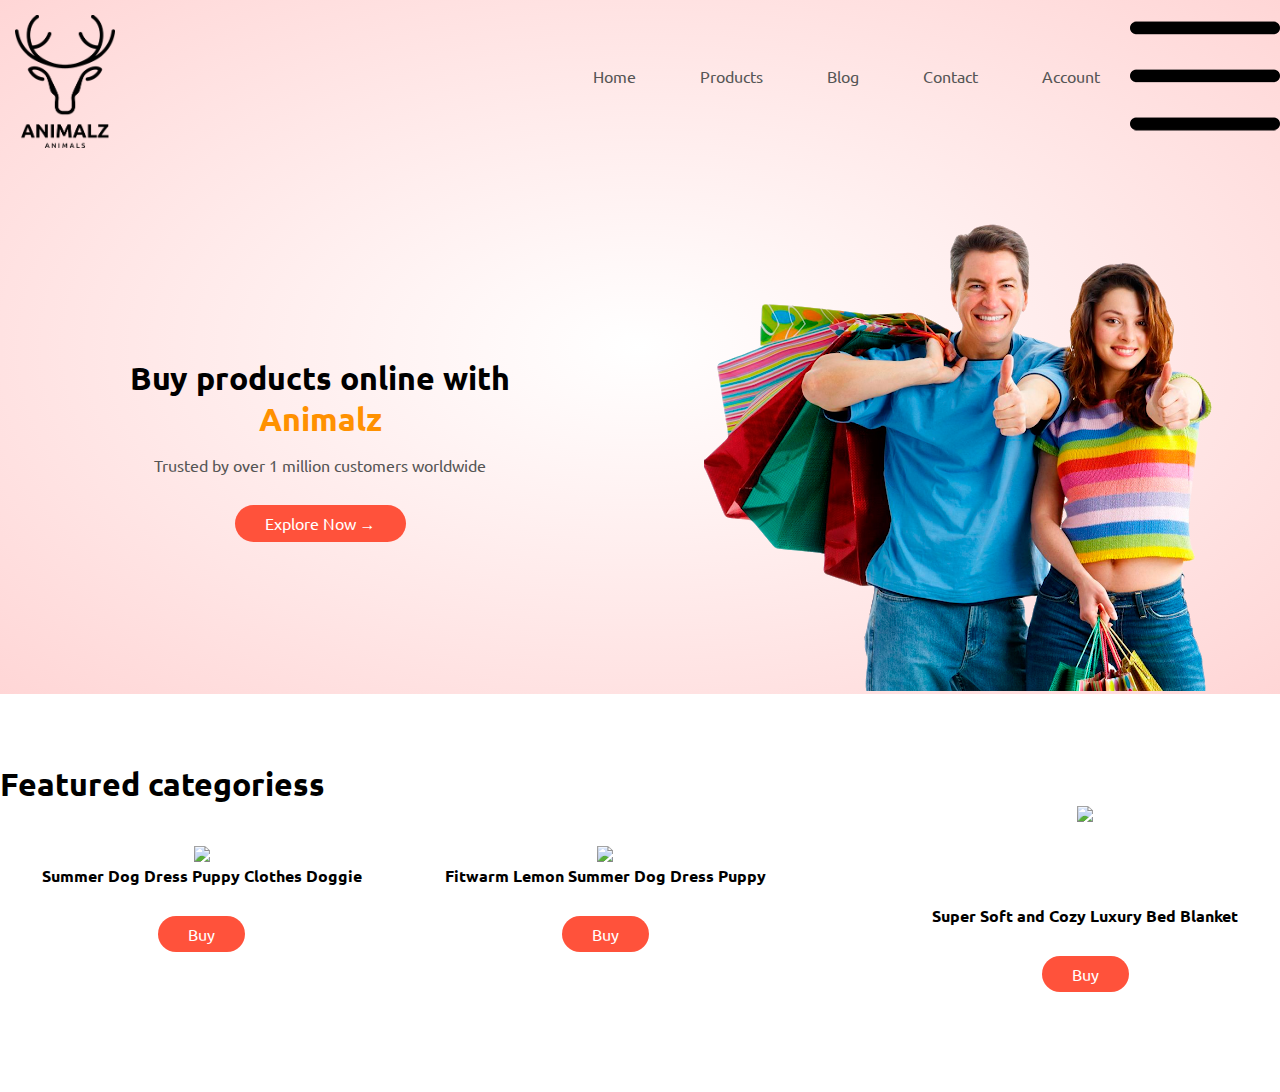
==== index.html @ d6947c5d "modified index.html" ====
<!DOCTYPE html>
<html lang="en">

<head>
  <meta charset="UTF-8">
  <meta http-equiv="X-UA-Compatible" content="IE=edge">
  <meta name="viewport" content="width=device-width, initial-scale=1.0">
  <title>Animalz</title>
  <link rel="stylesheet" href="style.css">
</head>

<body>
  <!-- Header Page -->
  <div class="header">
    <div class="container">
      <nav class="navbar">
        <div class="logo">
          <img src="./images/logo-1.png" width="100px" />
        </div>

        <ul id="navlist">
          <li><a href="">Home</a></li>
          <li><a href="">Products</a></li>
          <li><a href="">Blog</a></li>
          <li><a href="">Contact</a></li>
          <li><a href="">Account</a></li>
        </ul>

        <img src="./images/menu.png" class="menu-icon" onclick="menutoggle()" />

      </nav>

      <div class="row">
        <div class="col-2">
          <h1>
            Buy products online with <br />
            <span class="animalz"> Animalz</span>
          </h1>
          <p>Trusted by over 1 million customers worldwide</p>
          <a href="" class="btn">Explore Now &#x2192;</a>
        </div>
        <div class="col-2">
          <img src="./images/wallpaper1.png" />
        </div>

      </div>
    </div>
  </div>


  <!-- Featured categories -->

  <div class="categories">
    <h1 class="title">Featured categoriess</h1>

      <div class="row">
        <div class="col-3"><img src="https://images-na.ssl-images-amazon.com/images/I/81JzjlAAkUL._AC_SL1500_.jpg" />
          <h4>Summer Dog Dress Puppy Clothes Doggie </h4>
          <div class="rating">
            <i class="fa fa-star"></i>
            <i class="fa fa-star"></i>
            <i class="fa fa-star"></i>
            <i class="fa fa-star"></i>
            <i class="fa fa-star"></i>
          </div>
          <a class="btn" href="https://amzn.to/2RCM6J9">Buy</a>
        </div>
        <div class="col-3"><img src="https://m.media-amazon.com/images/I/71kTIMG6VeL._AC_SL1200_.jpg" />
          <h4>Fitwarm Lemon Summer Dog Dress Puppy</h4>
          <div class="rating">
            <i class="fa fa-star"></i>
            <i class="fa fa-star"></i>
            <i class="fa fa-star"></i>
            <i class="fa fa-star"></i>
            <i class="fa fa-star-o"></i>
          </div>

          <a class="btn" href="https://amzn.to/3x8huOJ">Buy</a>

        </div>
        <br>
        <br>
        <div class="col-3"><img src="https://images-na.ssl-images-amazon.com/images/I/81JaLTGyCTL._AC_SL1500_.jpg" />
          <br>
          <br>
          <br>
          <br>
          <br>
          <h4> Super Soft and Cozy Luxury Bed Blanket </h4>
          <div class="rating">
            <i class="fa fa-star"></i>
            <i class="fa fa-star"></i>
            <i class="fa fa-star"></i>
            <i class="fa fa-star"></i>
            <i class="fa fa-star-o"></i>
          </div>
          <a class="btn" href="https://amzn.to/351fBHx">Buy</a>

        </div>
      </div>
    </div>
  </div>
</body>

</html>
---- style.css ----
@import url("https://fonts.googleapis.com/css2?family=Ubuntu:wght@300&display=swap");

@import url("https://cdn.jsdelivr.net/npm/@fortawesome/fontawesome-free@5.15.3/css/fontawesome.min.css");
* {
  margin: 0;
  padding: 0;
  box-sizing: border-box;
  font-family: "Ubuntu", sans-serif;
}

.container {
  max-width: 1300px;
  margin: auto;
}
.navbar {
  display: flex;
  align-items: center;
}

.animalz {
  color: rgb(255, 145, 0);
}

.logo {
  margin-top: 15px;
  margin-left: 15px;
}

/* .logo { 
  margin-top: 15px;
  margin-left: 15px;
}*/
.navbar ul {
  flex: 1;
  text-align: right;
}

.navbar ul li {
  margin: 0px 30px;
  list-style: none; /* to remove bullets */
  display: inline-block;
}

.navbar ul li a {
  text-decoration: none;
  color: #555;
}

p {
  color: #555;
}

.row {
  display: flex;
  align-items: center;
  flex-wrap: wrap;
  justify-content: space-around;
  text-align: center;
}

.col-2 {
  flex-basis: 50%;
  min-width: 300px;
}

/* .col-2 img { 
  max-width: 100%;
  padding: 50px 0px;
}*/

.col-2 h1 {
  padding: 15px 0px;
}

.btn {
  display: inline-block;
  background-color: #ff523b;
  padding: 8px 30px;
  margin: 30px 0px;
  border-radius: 25px;
  color: white;
  text-decoration: none;
  transition: background 0.5s;
}

.btn:hover {
  background: #563434;
}

.header {
  background: radial-gradient(#fff, #ffd6d6);
}

.header .row {
  margin-top: 70px;
}

.categories {
  margin: 70px 0;
}
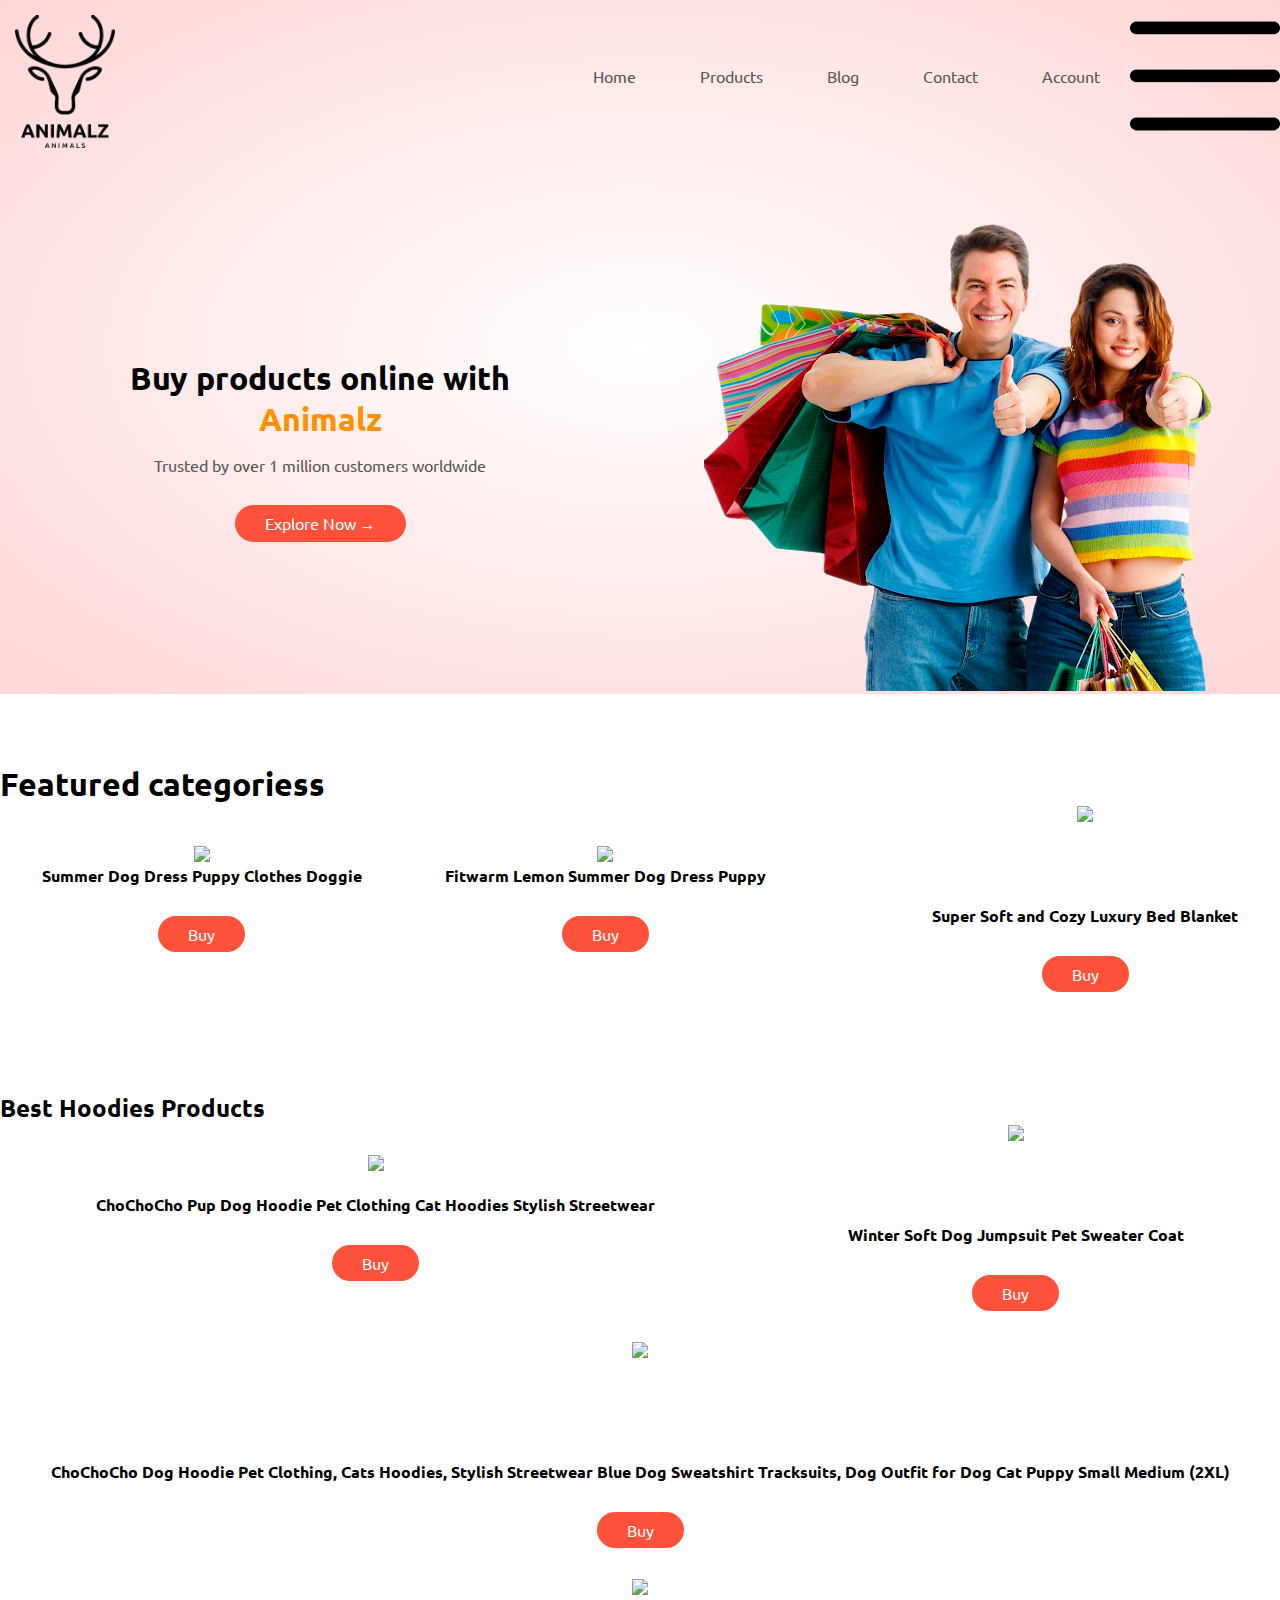
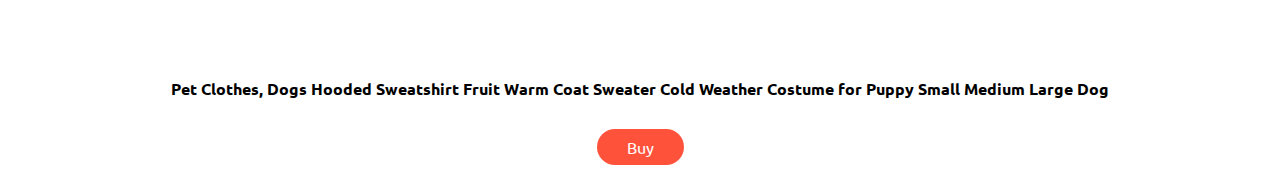
==== commit e30cc106: "after cherry picking and adding code" ====
--- a/index.html
+++ b/index.html
@@ -100,6 +100,87 @@
       </div>
     </div>
   </div>
+
+
+
+   <!-- Featured products -->
+  
+   <div class="small-container">
+    <h2 class="title">Best Hoodies Products</h2>
+    <div class="row">
+      <div class="col-4">
+        <img src="https://images-na.ssl-images-amazon.com/images/I/91FzcWAIRWL._AC_SL1500_.jpg" />
+        <br>
+        <br>
+        <h4>
+          ChoChoCho Pup Dog Hoodie Pet Clothing Cat Hoodies Stylish Streetwear </h4>
+          <div class="rating">
+            <i class="fa fa-star"></i>
+            <i class="fa fa-star"></i>
+            <i class="fa fa-star"></i>
+            <i class="fa fa-star"></i>
+            <i class="fa fa-star-o"></i>
+          </div>
+          <div  class="btn"> <a href="https://amzn.to/3ixhV0T" style="color: white; text-decoration: none;">Buy</a> </div>
+        </div>
+        <div class="col-4">
+          <img src="https://images-na.ssl-images-amazon.com/images/I/71QOVXZeRxL._AC_SL1500_.jpg" />
+          <br>
+          <br>
+          <br>
+          <br>
+          <br>
+          <h4> Winter Soft Dog Jumpsuit Pet Sweater Coat</h4>
+          <div class="rating">
+            <i class="fa fa-star"></i>
+            <i class="fa fa-star"></i>
+            <i class="fa fa-star"></i>
+            <i class="fa fa-star-half-o"></i>
+            <i class="fa fa-star-o"></i>
+          </div>
+          <a  class="btn" href="https://amzn.to/3zbltMj">Buy</a>
+          
+        </div>
+        <div class="col-4">
+          <img src="https://images-na.ssl-images-amazon.com/images/I/61MjjzmwO5L._AC_SL1436_.jpg" />
+          <br>
+          <br>
+          <br>
+          <br>
+          <br>
+          
+          <br>
+          <h4>ChoChoCho Dog Hoodie Pet Clothing, Cats Hoodies, Stylish Streetwear Blue Dog Sweatshirt Tracksuits, Dog Outfit for Dog Cat Puppy Small Medium (2XL) </h4>
+            <div class="rating">
+              <i class="fa fa-star"></i>
+              <i class="fa fa-star"></i>
+              <i class="fa fa-star"></i>
+              <i class="fa fa-star"></i>
+              <i class="fa fa-star"></i>
+            </div>
+            <a  class="btn" href="https://amzn.to/2Sny3rd">Buy</a>
+          </div>
+          <div class="col-4">
+            <img src="https://images-na.ssl-images-amazon.com/images/I/717EAOIFOqL._AC_SL1500_.jpg" />
+            <br>
+            <br>
+            <br>
+            <br>
+            <br>
+            <h4>
+              Pet Clothes, Dogs Hooded Sweatshirt Fruit Warm Coat Sweater Cold Weather Costume for Puppy Small Medium Large Dog</h4>
+              <div class="rating">
+                <i class="fa fa-star"></i>
+                <i class="fa fa-star"></i>
+                <i class="fa fa-star"></i>
+                <i class="fa fa-star"></i>
+                <i class="fa fa-star-o"></i>
+              </div>
+              <a  class="btn" href="https://amzn.to/3v5DvMA">Buy</a>
+            </div>
+          </div>
+
+          
 </body>
 
 </html>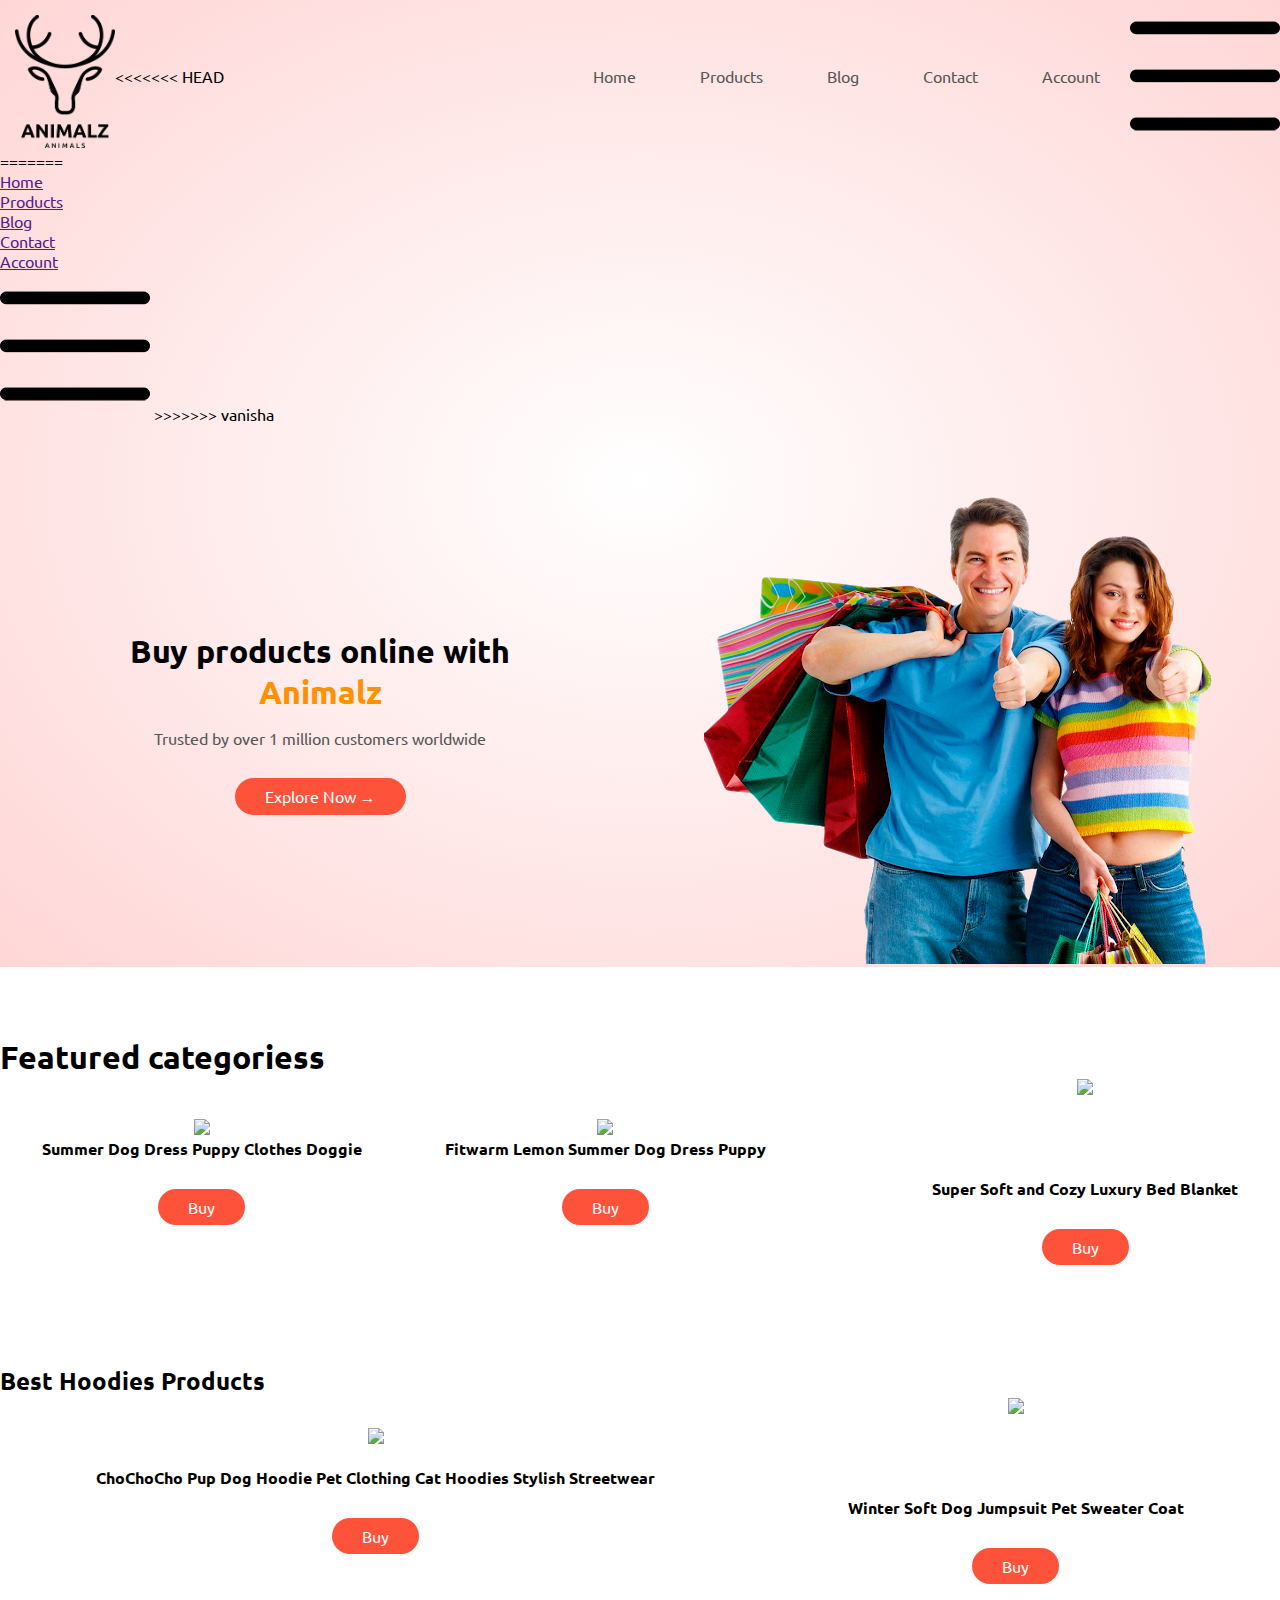
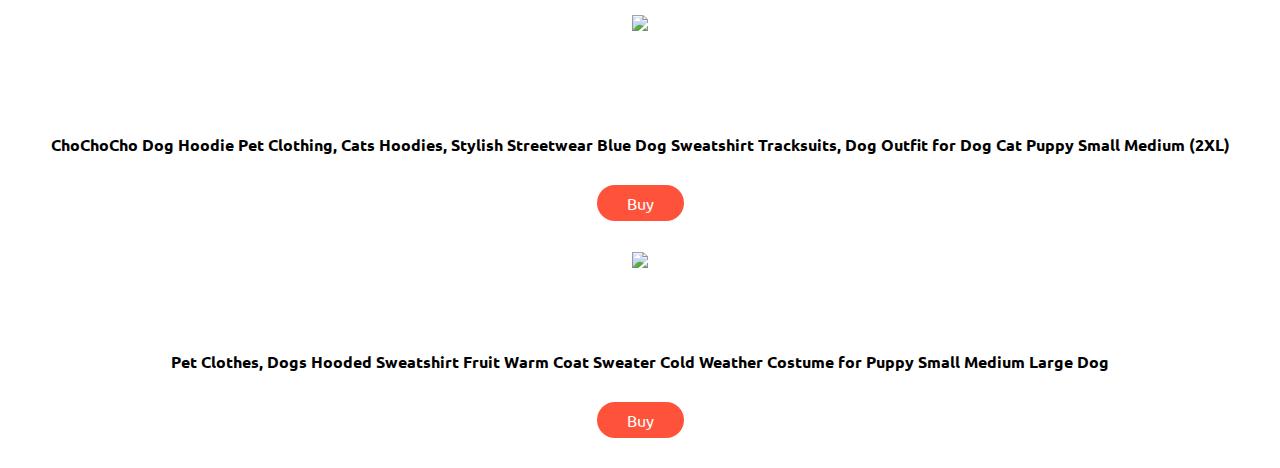
==== commit 861b9fe3: "index.html commiting" ====
--- a/index.html
+++ b/index.html
@@ -17,6 +17,7 @@
         <div class="logo">
           <img src="./images/logo-1.png" width="100px" />
         </div>
+<<<<<<< HEAD
 
         <ul id="navlist">
           <li><a href="">Home</a></li>
@@ -30,6 +31,21 @@
 
       </nav>
 
+=======
+
+        <ul id="navlist">
+          <li><a href="">Home</a></li>
+          <li><a href="">Products</a></li>
+          <li><a href="">Blog</a></li>
+          <li><a href="">Contact</a></li>
+          <li><a href="">Account</a></li>
+        </ul>
+
+        <img src="./images/menu.png" class="menu-icon" onclick="menutoggle()" />
+
+      </nav>
+
+>>>>>>> vanisha
       <div class="row">
         <div class="col-2">
           <h1>
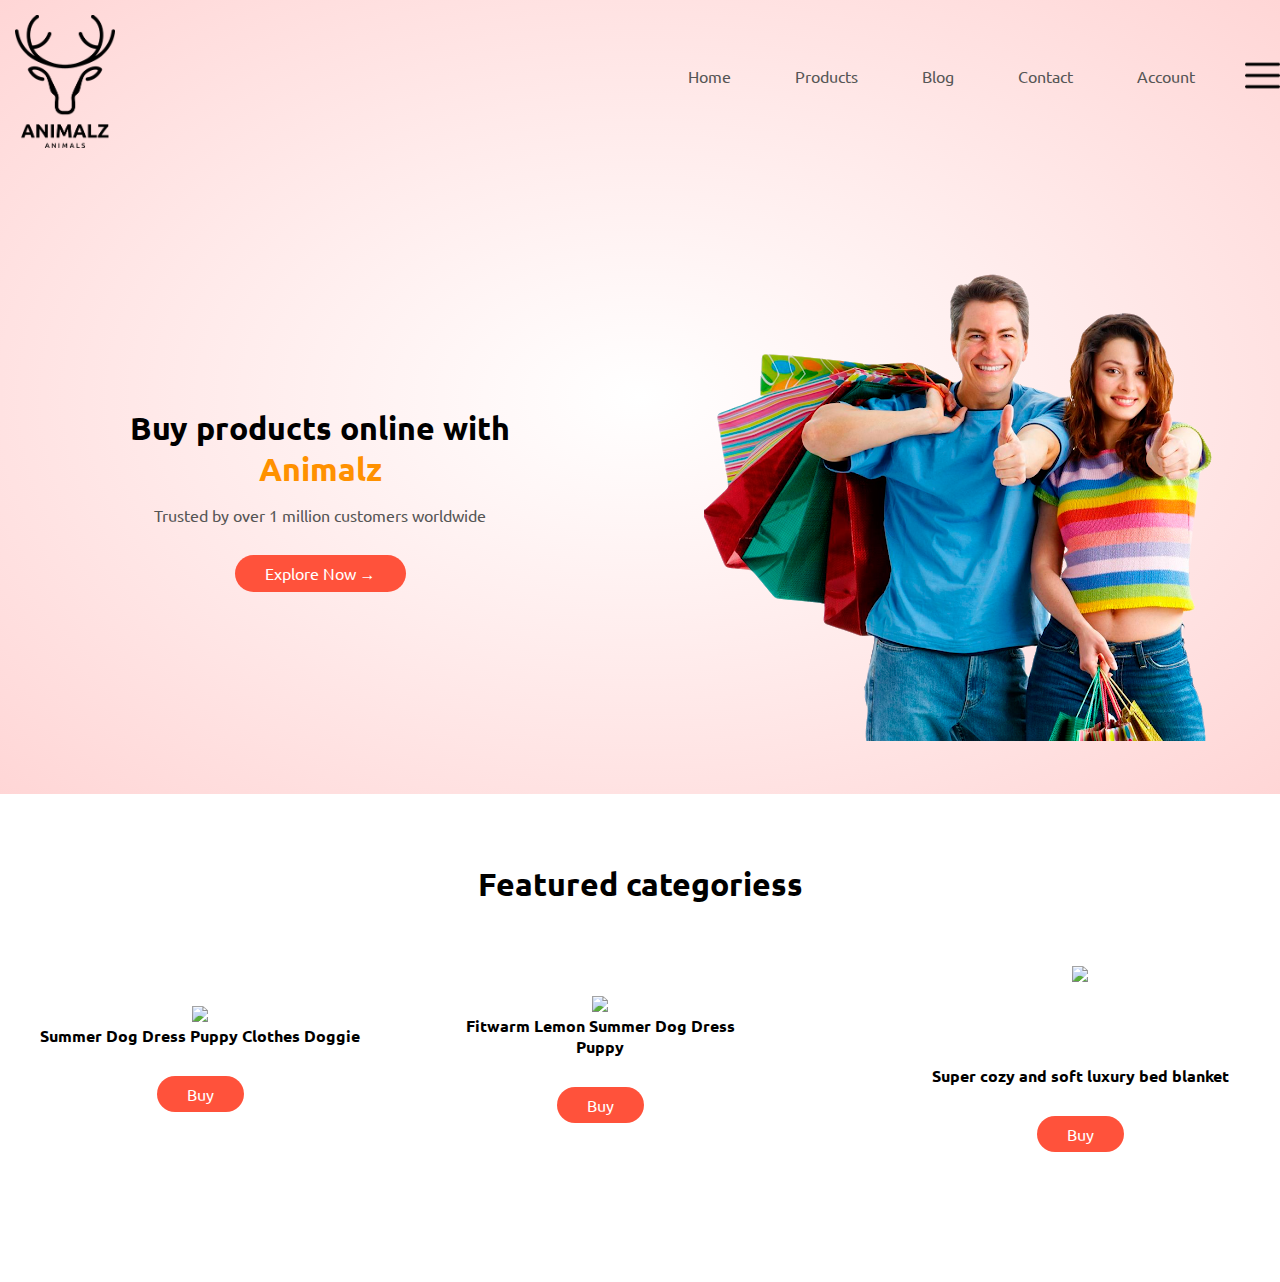
==== commit 7f687c98: "redirected product page" ====
--- a/index.html
+++ b/index.html
@@ -17,35 +17,19 @@
         <div class="logo">
           <img src="./images/logo-1.png" width="100px" />
         </div>
-<<<<<<< HEAD
 
         <ul id="navlist">
-          <li><a href="">Home</a></li>
-          <li><a href="">Products</a></li>
+          <li><a href="./index.html">Home</a></li>
+          <li><a href="./product.html">Products</a></li>
           <li><a href="">Blog</a></li>
           <li><a href="">Contact</a></li>
-          <li><a href="">Account</a></li>
+          <li><a href="./account.html">Account</a></li>
         </ul>
 
         <img src="./images/menu.png" class="menu-icon" onclick="menutoggle()" />
 
       </nav>
 
-=======
-
-        <ul id="navlist">
-          <li><a href="">Home</a></li>
-          <li><a href="">Products</a></li>
-          <li><a href="">Blog</a></li>
-          <li><a href="">Contact</a></li>
-          <li><a href="">Account</a></li>
-        </ul>
-
-        <img src="./images/menu.png" class="menu-icon" onclick="menutoggle()" />
-
-      </nav>
-
->>>>>>> vanisha
       <div class="row">
         <div class="col-2">
           <h1>
@@ -102,7 +86,7 @@
           <br>
           <br>
           <br>
-          <h4> Super Soft and Cozy Luxury Bed Blanket </h4>
+          <h4> Super cozy and soft luxury bed blanket </h4>
           <div class="rating">
             <i class="fa fa-star"></i>
             <i class="fa fa-star"></i>
@@ -116,87 +100,6 @@
       </div>
     </div>
   </div>
-
-
-
-   <!-- Featured products -->
-  
-   <div class="small-container">
-    <h2 class="title">Best Hoodies Products</h2>
-    <div class="row">
-      <div class="col-4">
-        <img src="https://images-na.ssl-images-amazon.com/images/I/91FzcWAIRWL._AC_SL1500_.jpg" />
-        <br>
-        <br>
-        <h4>
-          ChoChoCho Pup Dog Hoodie Pet Clothing Cat Hoodies Stylish Streetwear </h4>
-          <div class="rating">
-            <i class="fa fa-star"></i>
-            <i class="fa fa-star"></i>
-            <i class="fa fa-star"></i>
-            <i class="fa fa-star"></i>
-            <i class="fa fa-star-o"></i>
-          </div>
-          <div  class="btn"> <a href="https://amzn.to/3ixhV0T" style="color: white; text-decoration: none;">Buy</a> </div>
-        </div>
-        <div class="col-4">
-          <img src="https://images-na.ssl-images-amazon.com/images/I/71QOVXZeRxL._AC_SL1500_.jpg" />
-          <br>
-          <br>
-          <br>
-          <br>
-          <br>
-          <h4> Winter Soft Dog Jumpsuit Pet Sweater Coat</h4>
-          <div class="rating">
-            <i class="fa fa-star"></i>
-            <i class="fa fa-star"></i>
-            <i class="fa fa-star"></i>
-            <i class="fa fa-star-half-o"></i>
-            <i class="fa fa-star-o"></i>
-          </div>
-          <a  class="btn" href="https://amzn.to/3zbltMj">Buy</a>
-          
-        </div>
-        <div class="col-4">
-          <img src="https://images-na.ssl-images-amazon.com/images/I/61MjjzmwO5L._AC_SL1436_.jpg" />
-          <br>
-          <br>
-          <br>
-          <br>
-          <br>
-          
-          <br>
-          <h4>ChoChoCho Dog Hoodie Pet Clothing, Cats Hoodies, Stylish Streetwear Blue Dog Sweatshirt Tracksuits, Dog Outfit for Dog Cat Puppy Small Medium (2XL) </h4>
-            <div class="rating">
-              <i class="fa fa-star"></i>
-              <i class="fa fa-star"></i>
-              <i class="fa fa-star"></i>
-              <i class="fa fa-star"></i>
-              <i class="fa fa-star"></i>
-            </div>
-            <a  class="btn" href="https://amzn.to/2Sny3rd">Buy</a>
-          </div>
-          <div class="col-4">
-            <img src="https://images-na.ssl-images-amazon.com/images/I/717EAOIFOqL._AC_SL1500_.jpg" />
-            <br>
-            <br>
-            <br>
-            <br>
-            <br>
-            <h4>
-              Pet Clothes, Dogs Hooded Sweatshirt Fruit Warm Coat Sweater Cold Weather Costume for Puppy Small Medium Large Dog</h4>
-              <div class="rating">
-                <i class="fa fa-star"></i>
-                <i class="fa fa-star"></i>
-                <i class="fa fa-star"></i>
-                <i class="fa fa-star"></i>
-                <i class="fa fa-star-o"></i>
-              </div>
-              <a  class="btn" href="https://amzn.to/3v5DvMA">Buy</a>
-            </div>
-          </div>
-
-          
 </body>
 
 </html>--- a/style.css
+++ b/style.css
@@ -26,10 +26,7 @@
   margin-left: 15px;
 }
 
-/* .logo { 
-  margin-top: 15px;
-  margin-left: 15px;
-}*/
+
 .navbar ul {
   flex: 1;
   text-align: right;
@@ -63,10 +60,10 @@
   min-width: 300px;
 }
 
-/* .col-2 img { 
+.col-2 img { 
   max-width: 100%;
   padding: 50px 0px;
-}*/
+}
 
 .col-2 h1 {
   padding: 15px 0px;
@@ -95,6 +92,59 @@
   margin-top: 70px;
 }
 
+.menu-icon { 
+  width: 35px;
+  margin-left: 20px;
+  display: flex;
+} 
+
 .categories {
   margin: 70px 0;
+}
+
+.col-3 {
+  flex-basis: 25%;
+  min-width: 250px;
+  margin-bottom: 30px;
+}
+
+.col-3 img {
+  width: 100%;
+}
+
+.small-container {
+  max-width: 1080px;
+  margin: auto;
+  padding: 0px 25px;
+}
+
+.title {
+  text-align: center;
+  margin: 60px 0px;
+}
+
+.rating .fa {
+  color: #ff523b;
+}
+
+.col-4 {
+  flex-basis: 25%;
+  padding: 50px;
+  min-width: 200px;
+  margin-bottom: 50px;
+  transition: transform 0.5s;
+}
+
+.col-4:hover {
+  transform: translateY(-10px);
+  cursor: pointer;
+}
+
+.col-4 img {
+  width: 100%;
+}
+
+.small-container h2 {
+  text-align: center;
+  margin: 60px 0px;
 }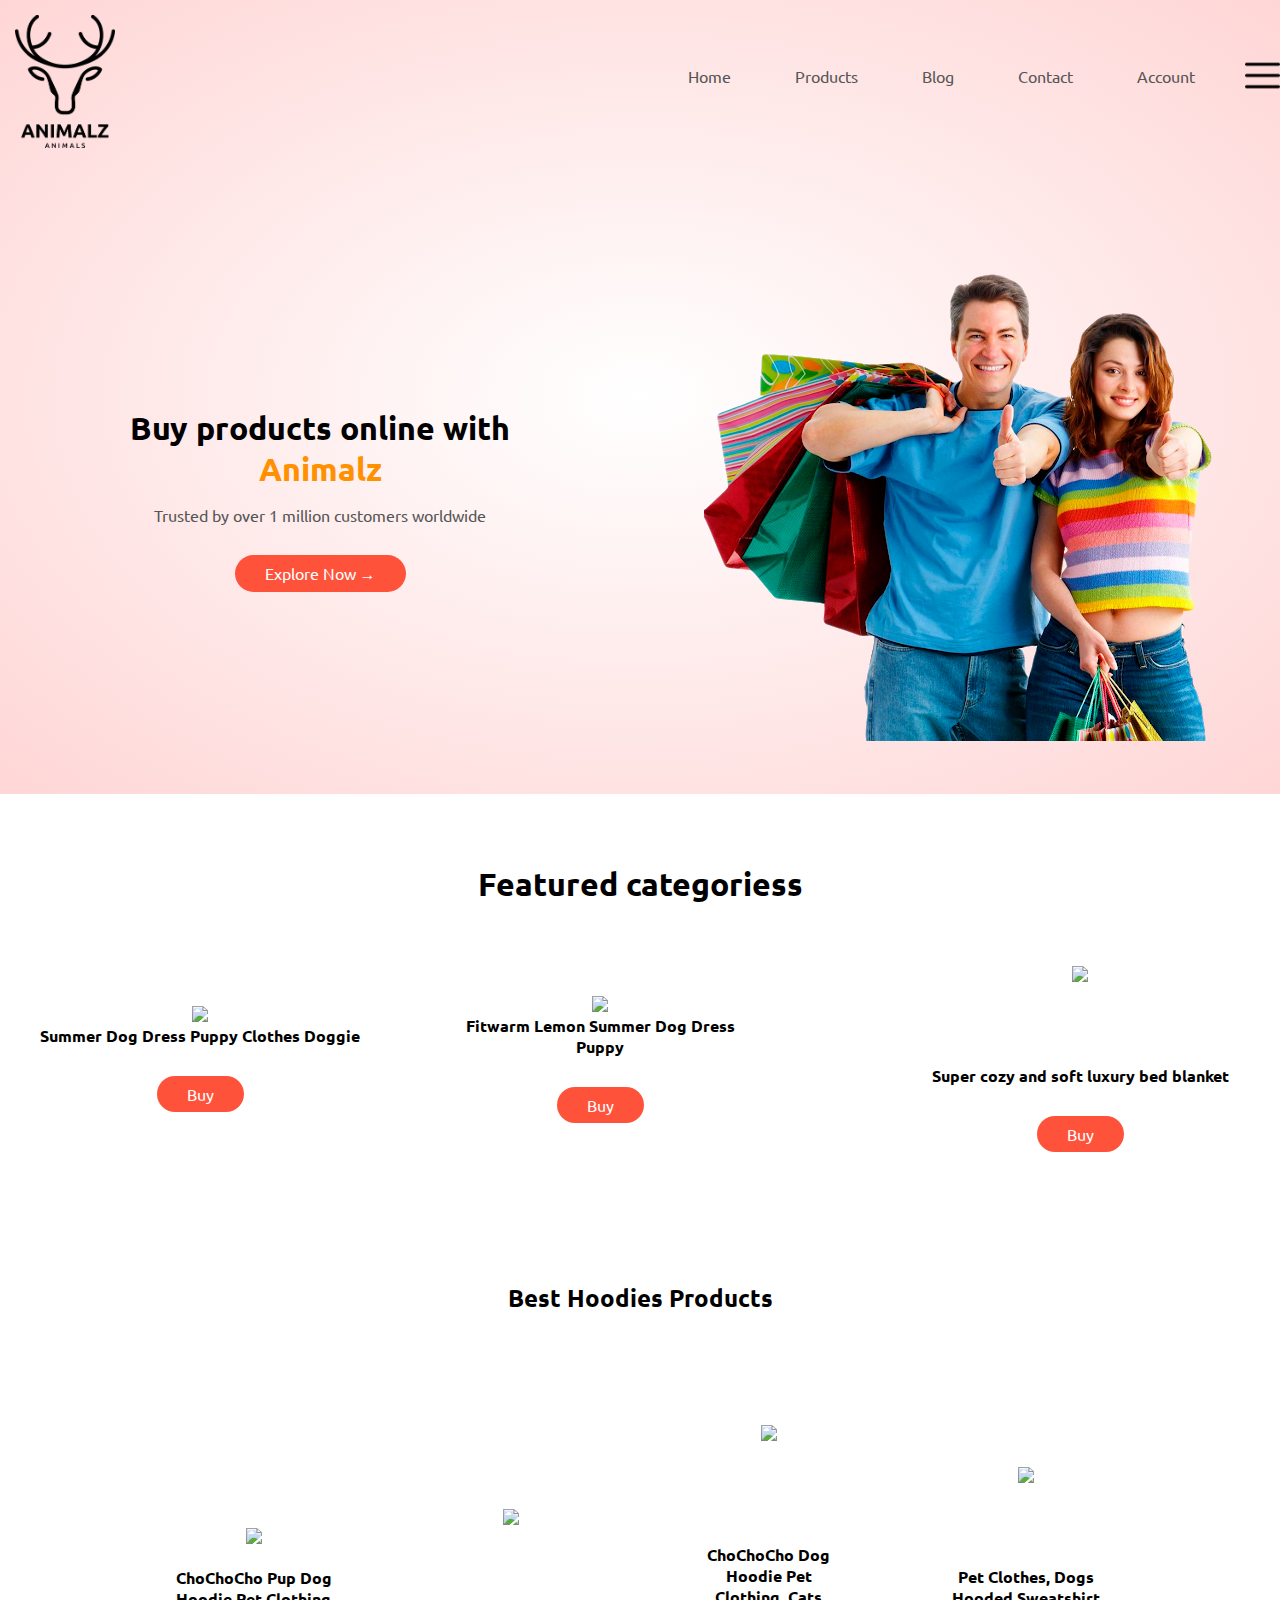
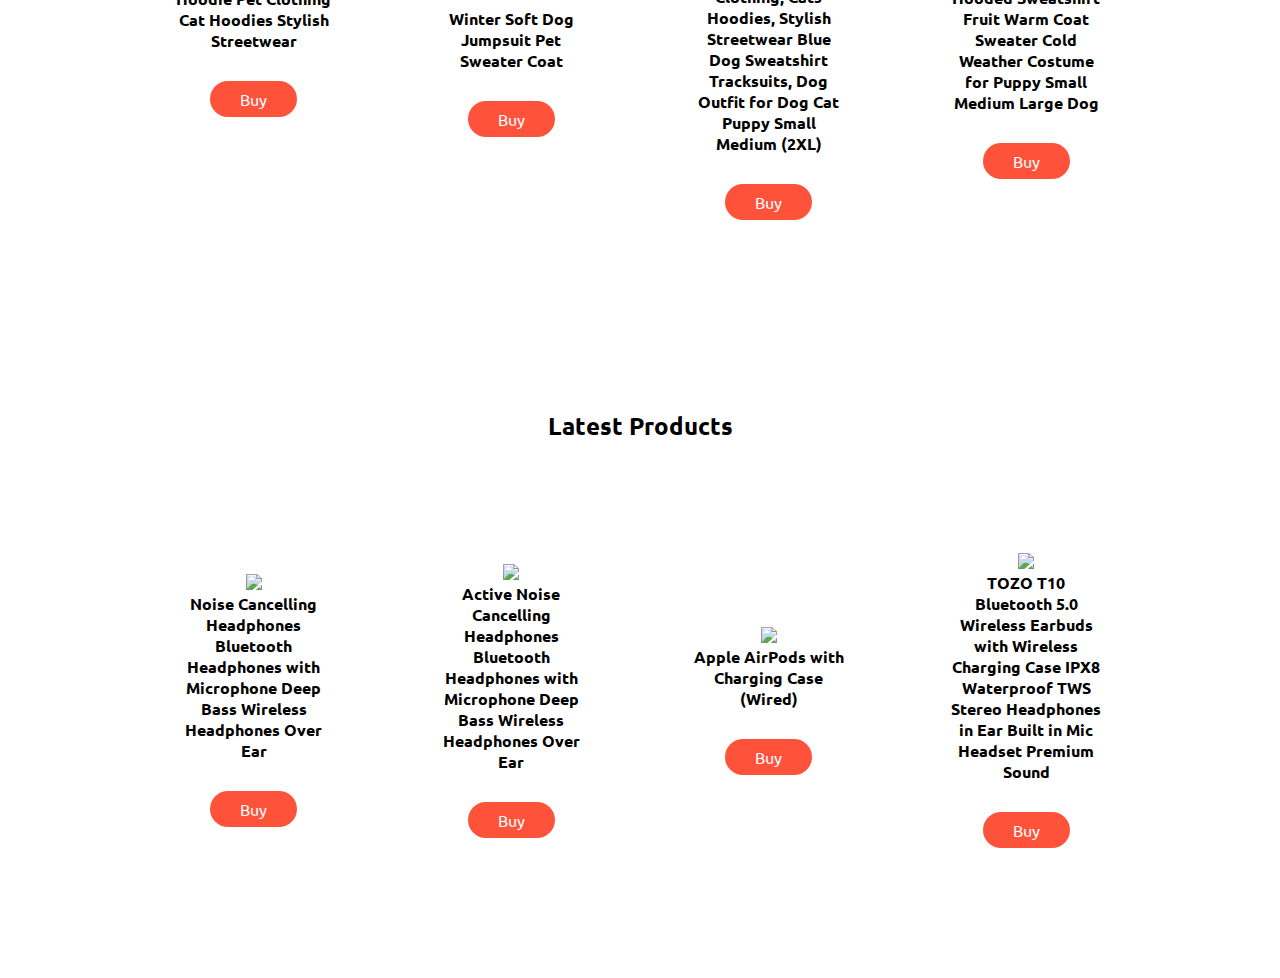
==== commit 91a61bbd: "latest products added" ====
--- a/index.html
+++ b/index.html
@@ -53,53 +53,198 @@
   <div class="categories">
     <h1 class="title">Featured categoriess</h1>
 
-      <div class="row">
-        <div class="col-3"><img src="https://images-na.ssl-images-amazon.com/images/I/81JzjlAAkUL._AC_SL1500_.jpg" />
-          <h4>Summer Dog Dress Puppy Clothes Doggie </h4>
-          <div class="rating">
-            <i class="fa fa-star"></i>
-            <i class="fa fa-star"></i>
-            <i class="fa fa-star"></i>
-            <i class="fa fa-star"></i>
-            <i class="fa fa-star"></i>
-          </div>
-          <a class="btn" href="https://amzn.to/2RCM6J9">Buy</a>
-        </div>
-        <div class="col-3"><img src="https://m.media-amazon.com/images/I/71kTIMG6VeL._AC_SL1200_.jpg" />
-          <h4>Fitwarm Lemon Summer Dog Dress Puppy</h4>
-          <div class="rating">
-            <i class="fa fa-star"></i>
-            <i class="fa fa-star"></i>
-            <i class="fa fa-star"></i>
-            <i class="fa fa-star"></i>
-            <i class="fa fa-star-o"></i>
-          </div>
-
-          <a class="btn" href="https://amzn.to/3x8huOJ">Buy</a>
-
-        </div>
-        <br>
-        <br>
-        <div class="col-3"><img src="https://images-na.ssl-images-amazon.com/images/I/81JaLTGyCTL._AC_SL1500_.jpg" />
-          <br>
-          <br>
-          <br>
-          <br>
-          <br>
-          <h4> Super cozy and soft luxury bed blanket </h4>
-          <div class="rating">
-            <i class="fa fa-star"></i>
-            <i class="fa fa-star"></i>
-            <i class="fa fa-star"></i>
-            <i class="fa fa-star"></i>
-            <i class="fa fa-star-o"></i>
-          </div>
-          <a class="btn" href="https://amzn.to/351fBHx">Buy</a>
-
-        </div>
+    <div class="row">
+      <div class="col-3"><img src="https://images-na.ssl-images-amazon.com/images/I/81JzjlAAkUL._AC_SL1500_.jpg" />
+        <h4>Summer Dog Dress Puppy Clothes Doggie </h4>
+        <div class="rating">
+          <i class="fa fa-star"></i>
+          <i class="fa fa-star"></i>
+          <i class="fa fa-star"></i>
+          <i class="fa fa-star"></i>
+          <i class="fa fa-star"></i>
+        </div>
+        <a class="btn" href="https://amzn.to/2RCM6J9">Buy</a>
+      </div>
+      <div class="col-3"><img src="https://m.media-amazon.com/images/I/71kTIMG6VeL._AC_SL1200_.jpg" />
+        <h4>Fitwarm Lemon Summer Dog Dress Puppy</h4>
+        <div class="rating">
+          <i class="fa fa-star"></i>
+          <i class="fa fa-star"></i>
+          <i class="fa fa-star"></i>
+          <i class="fa fa-star"></i>
+          <i class="fa fa-star-o"></i>
+        </div>
+
+        <a class="btn" href="https://amzn.to/3x8huOJ">Buy</a>
+
+      </div>
+      <br>
+      <br>
+      <div class="col-3"><img src="https://images-na.ssl-images-amazon.com/images/I/81JaLTGyCTL._AC_SL1500_.jpg" />
+        <br>
+        <br>
+        <br>
+        <br>
+        <br>
+        <h4> Super cozy and soft luxury bed blanket </h4>
+        <div class="rating">
+          <i class="fa fa-star"></i>
+          <i class="fa fa-star"></i>
+          <i class="fa fa-star"></i>
+          <i class="fa fa-star"></i>
+          <i class="fa fa-star-o"></i>
+        </div>
+        <a class="btn" href="https://amzn.to/351fBHx">Buy</a>
+
       </div>
     </div>
   </div>
+  </div>
+
+
+
+  <!-- Featured products -->
+
+  <div class="small-container">
+    <h2 class="title">Best Hoodies Products</h2>
+    <div class="row">
+      <div class="col-4">
+        <img src="https://images-na.ssl-images-amazon.com/images/I/91FzcWAIRWL._AC_SL1500_.jpg" />
+        <br>
+        <br>
+        <h4>
+          ChoChoCho Pup Dog Hoodie Pet Clothing Cat Hoodies Stylish Streetwear </h4>
+        <div class="rating">
+          <i class="fa fa-star"></i>
+          <i class="fa fa-star"></i>
+          <i class="fa fa-star"></i>
+          <i class="fa fa-star"></i>
+          <i class="fa fa-star-o"></i>
+        </div>
+        <div class="btn"> <a href="https://amzn.to/3ixhV0T" style="color: white; text-decoration: none;">Buy</a> </div>
+      </div>
+      <div class="col-4">
+        <img src="https://images-na.ssl-images-amazon.com/images/I/71QOVXZeRxL._AC_SL1500_.jpg" />
+        <br>
+        <br>
+        <br>
+        <br>
+        <br>
+        <h4> Winter Soft Dog Jumpsuit Pet Sweater Coat</h4>
+        <div class="rating">
+          <i class="fa fa-star"></i>
+          <i class="fa fa-star"></i>
+          <i class="fa fa-star"></i>
+          <i class="fa fa-star-half-o"></i>
+          <i class="fa fa-star-o"></i>
+        </div>
+        <a class="btn" href="https://amzn.to/3zbltMj">Buy</a>
+
+      </div>
+      <div class="col-4">
+        <img src="https://images-na.ssl-images-amazon.com/images/I/61MjjzmwO5L._AC_SL1436_.jpg" />
+        <br>
+        <br>
+        <br>
+        <br>
+        <br>
+
+        <br>
+        <h4>ChoChoCho Dog Hoodie Pet Clothing, Cats Hoodies, Stylish Streetwear Blue Dog Sweatshirt Tracksuits, Dog
+          Outfit for Dog Cat Puppy Small Medium (2XL) </h4>
+        <div class="rating">
+          <i class="fa fa-star"></i>
+          <i class="fa fa-star"></i>
+          <i class="fa fa-star"></i>
+          <i class="fa fa-star"></i>
+          <i class="fa fa-star"></i>
+        </div>
+        <a class="btn" href="https://amzn.to/2Sny3rd">Buy</a>
+      </div>
+      <div class="col-4">
+        <img src="https://images-na.ssl-images-amazon.com/images/I/717EAOIFOqL._AC_SL1500_.jpg" />
+        <br>
+        <br>
+        <br>
+        <br>
+        <br>
+        <h4>
+          Pet Clothes, Dogs Hooded Sweatshirt Fruit Warm Coat Sweater Cold Weather Costume for Puppy Small Medium Large
+          Dog</h4>
+        <div class="rating">
+          <i class="fa fa-star"></i>
+          <i class="fa fa-star"></i>
+          <i class="fa fa-star"></i>
+          <i class="fa fa-star"></i>
+          <i class="fa fa-star-o"></i>
+        </div>
+        <a class="btn" href="https://amzn.to/3v5DvMA">Buy</a>
+      </div>
+    </div>
+
+    <!-- Latest Products -->
+
+    <h2 class="title">Latest Products</h2>
+    <div class="row">
+      <div class="col-4">
+        <img src="https://images-na.ssl-images-amazon.com/images/I/41WzHq0SkRL.__AC_SX300_SY300_QL70_FMwebp_.jpg" />
+        <h4>Noise Cancelling Headphones Bluetooth Headphones with Microphone Deep Bass Wireless Headphones Over Ear</h4>
+        <div class="rating">
+          <i class="fa fa-star"></i>
+          <i class="fa fa-star"></i>
+          <i class="fa fa-star"></i>
+          <i class="fa fa-star"></i>
+          <i class="fa fa-star-o"></i>
+        </div>
+        <a class="btn" href="https://amzn.to/3g69uYR">Buy</a>
+      </div>
+      <div class="col-4">
+        <img src="https://m.media-amazon.com/images/I/61Q-J6Vgg9L._AC_SL1000_.jpg" />
+        <h4>Active Noise Cancelling Headphones Bluetooth Headphones with Microphone Deep Bass Wireless Headphones Over
+          Ear</h4>
+        <div class="rating">
+          <i class="fa fa-star"></i>
+          <i class="fa fa-star"></i>
+          <i class="fa fa-star"></i>
+          <i class="fa fa-star"></i>
+          <i class="fa fa-star-o"></i>
+        </div>
+        <a class="btn" href="https://amzn.to/3cquIP2">Buy</a>
+
+      </div>
+      <div class="col-4">
+        <img src="https://images-na.ssl-images-amazon.com/images/I/71NTi82uBEL._AC_SL1500_.jpg" />
+        <h4>
+          Apple AirPods with Charging Case (Wired)</h4>
+        <div class="rating">
+          <i class="fa fa-star"></i>
+          <i class="fa fa-star"></i>
+          <i class="fa fa-star"></i>
+          <i class="fa fa-star"></i>
+          <i class="fa fa-star"></i>
+        </div>
+        <a class="btn" href="https://amzn.to/2Tf02ct">Buy</a>
+
+      </div>
+      <div class="col-4">
+        <img src="https://images-na.ssl-images-amazon.com/images/I/71-S-dtu42L._AC_SL1500_.jpg" />
+        <h4>TOZO T10 Bluetooth 5.0 Wireless Earbuds with Wireless Charging Case IPX8 Waterproof TWS Stereo Headphones in
+          Ear Built in Mic Headset Premium Sound</h4>
+        <div class="rating">
+          <i class="fa fa-star"></i>
+          <i class="fa fa-star"></i>
+          <i class="fa fa-star"></i>
+          <i class="fa fa-star"></i>
+          <i class="fa fa-star-o"></i>
+        </div>
+        <a class="btn" href="https://amzn.to/3irrP42">Buy</a>
+
+      </div>
+
+    </div>
+
+
+
 </body>
 
 </html>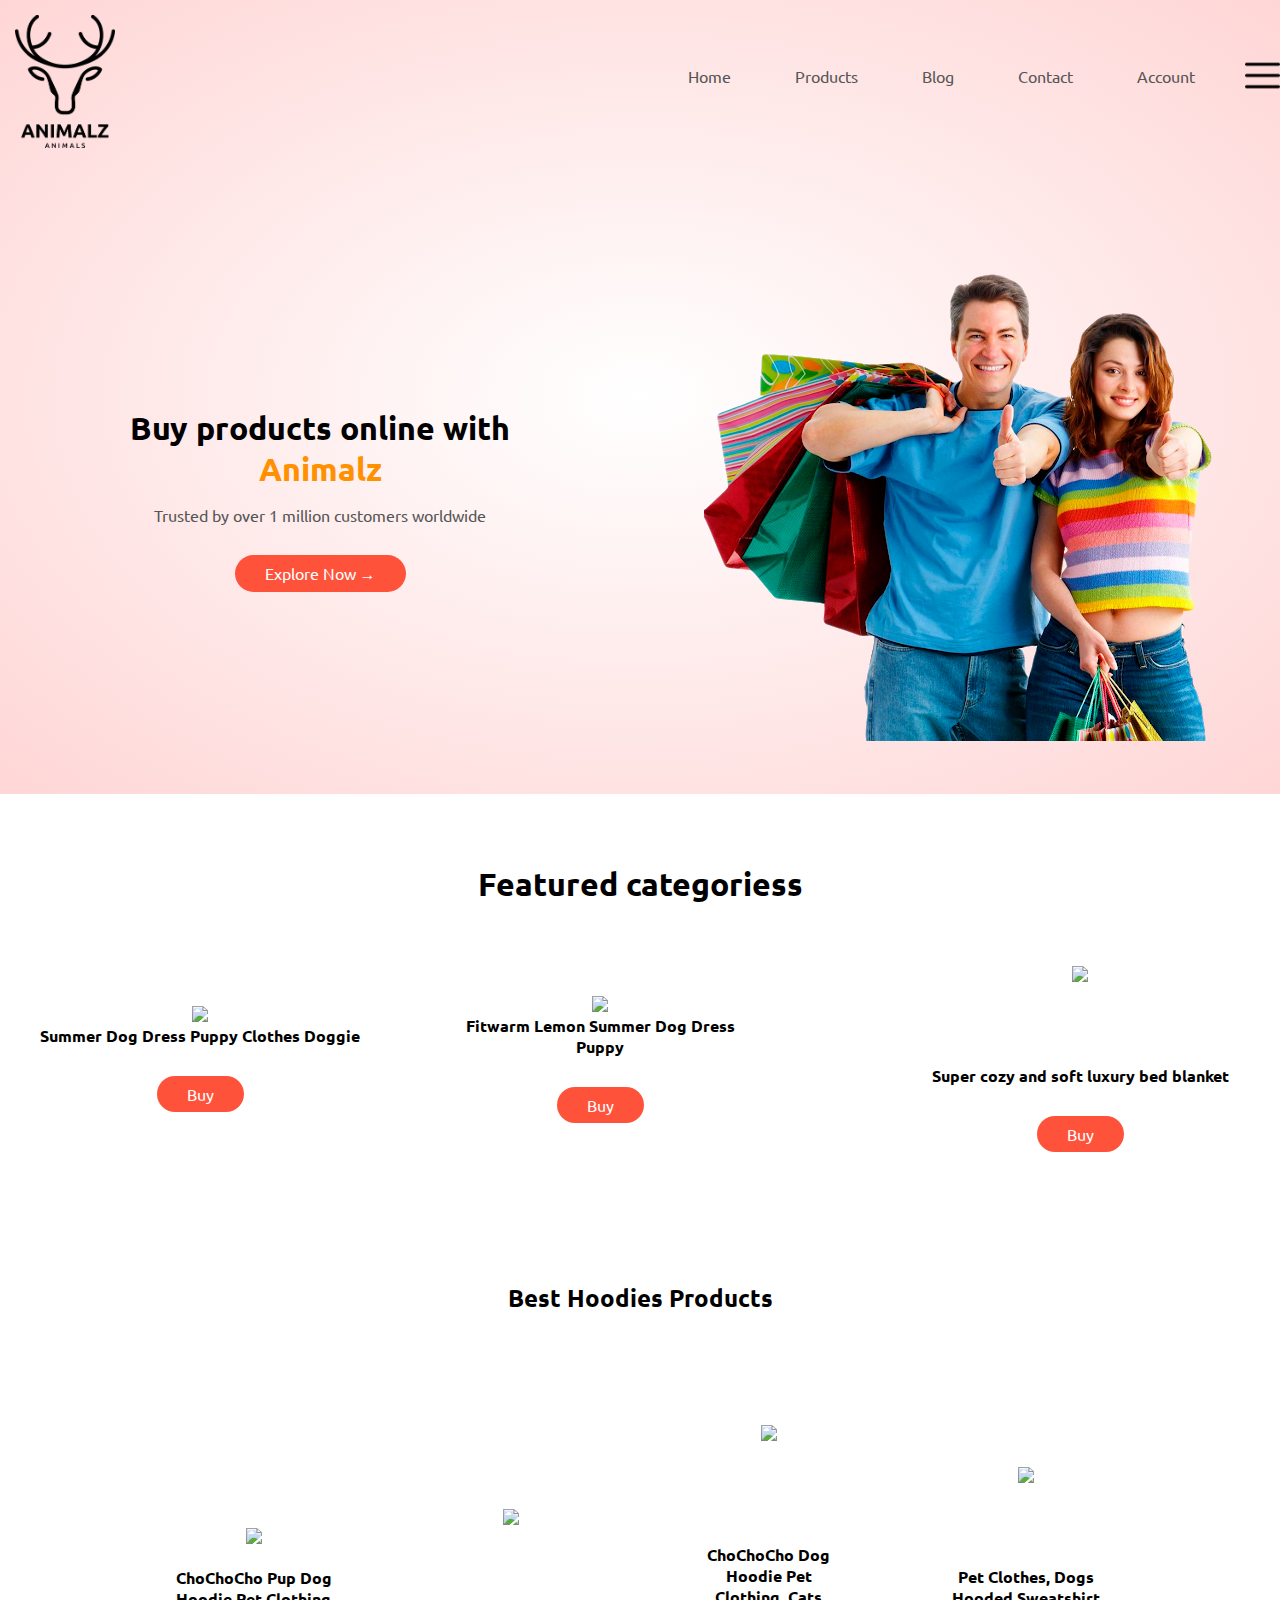
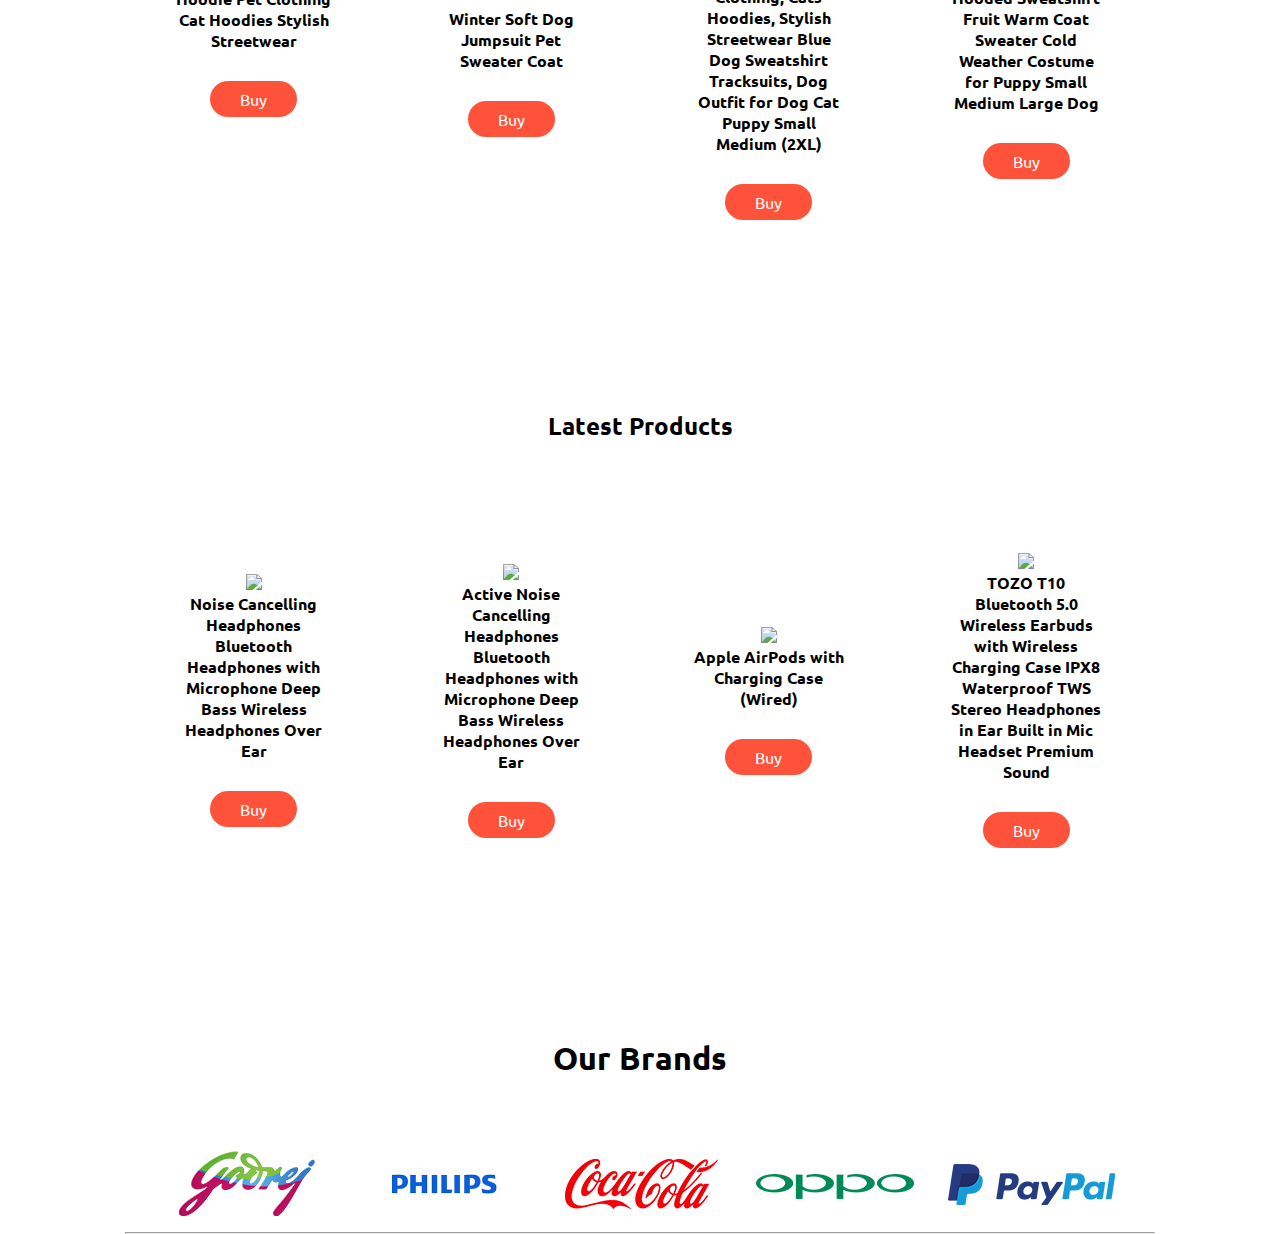
==== commit a813b5f6: "Brands added" ====
--- a/index.html
+++ b/index.html
@@ -243,6 +243,35 @@
 
     </div>
 
+    <!-- Brands -->
+
+    <div class="brand">
+      <div class="small-container">
+        <div class="title">
+          <h1> Our Brands</h1>
+        </div>
+        <div class="row">
+          <div class="col-5">
+            <img src="./images/logo-godrej.png">
+          </div>
+          <div class="col-5">
+            <img src="./images/logo-philips.png">
+          </div>
+          <div class="col-5">
+            <img src="./images/logo-coca-cola.png">
+          </div>
+          <div class="col-5">
+            <img src="./images/logo-oppo.png">
+          </div>
+          <div class="col-5">
+            <img src="./images/logo-paypal.png">
+          </div>
+        </div>
+      </div>
+    </div>
+
+    <hr>
+
 
 
 </body>
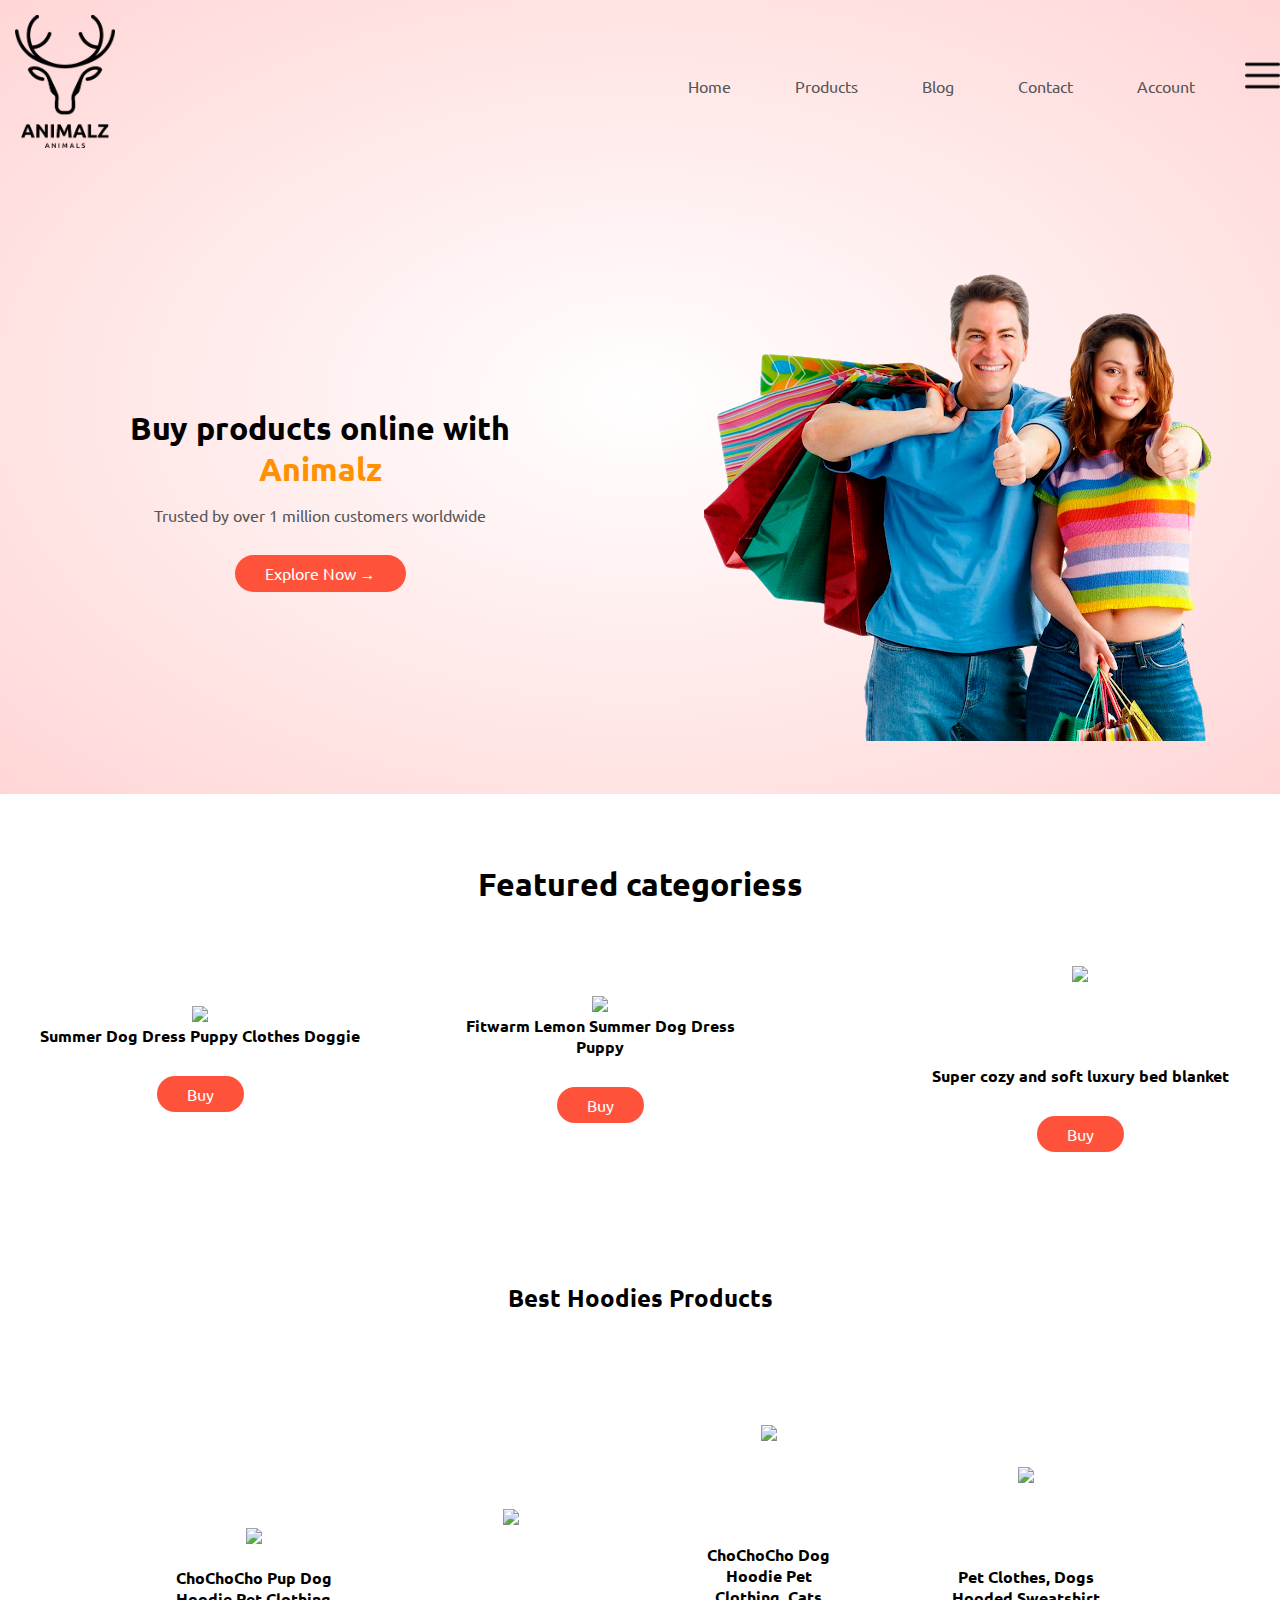
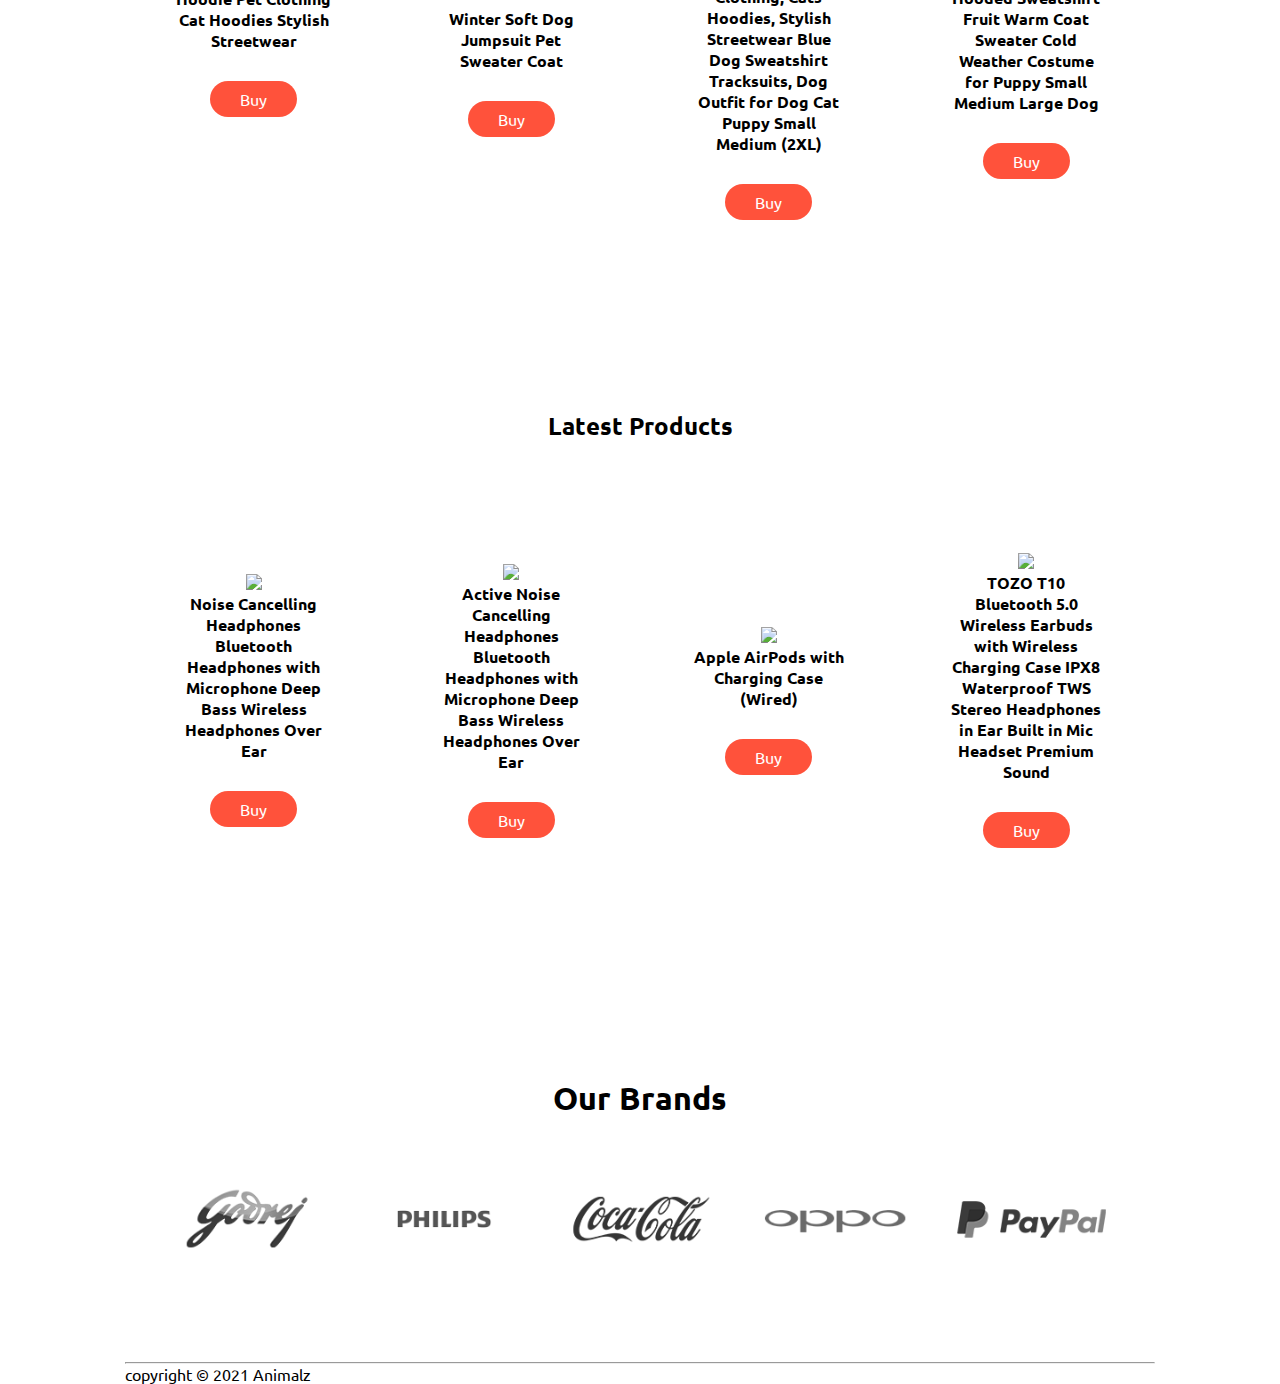
==== commit 3c393aaf: "javascript added" ====
--- a/index.html
+++ b/index.html
@@ -272,6 +272,35 @@
 
     <hr>
 
+    <!-- Footer -->
+
+    <footer class="end">
+
+      <div>
+        copyright © 2021 Animalz
+      </div>
+    </footer>
+
+
+    <!-- java script -->
+
+    <script>
+      let navlist = document.getElementById("navlist");
+
+      navlist.style.maxHeight = "0px"
+
+      function menutoggle() {
+        if (navlist.style.maxHeight == "0px") {
+          navlist.style.maxHeight = "200px";
+        } else {
+          navlist.style.maxHeight = "0px"
+
+        }
+
+      }
+
+    </script>
+
 
 
 </body>
--- a/style.css
+++ b/style.css
@@ -147,4 +147,24 @@
 .small-container h2 {
   text-align: center;
   margin: 60px 0px;
+}
+
+/* Brands */
+
+.brand {
+  margin: 100px auto;
+}
+
+.col-5 {
+  width: 160px;
+}
+
+.col-5 img {
+  width: 100%;
+  cursor: pointer;
+  filter: grayscale(100%);
+}
+
+.col-5 img:hover {
+  filter: grayscale(0%);
 }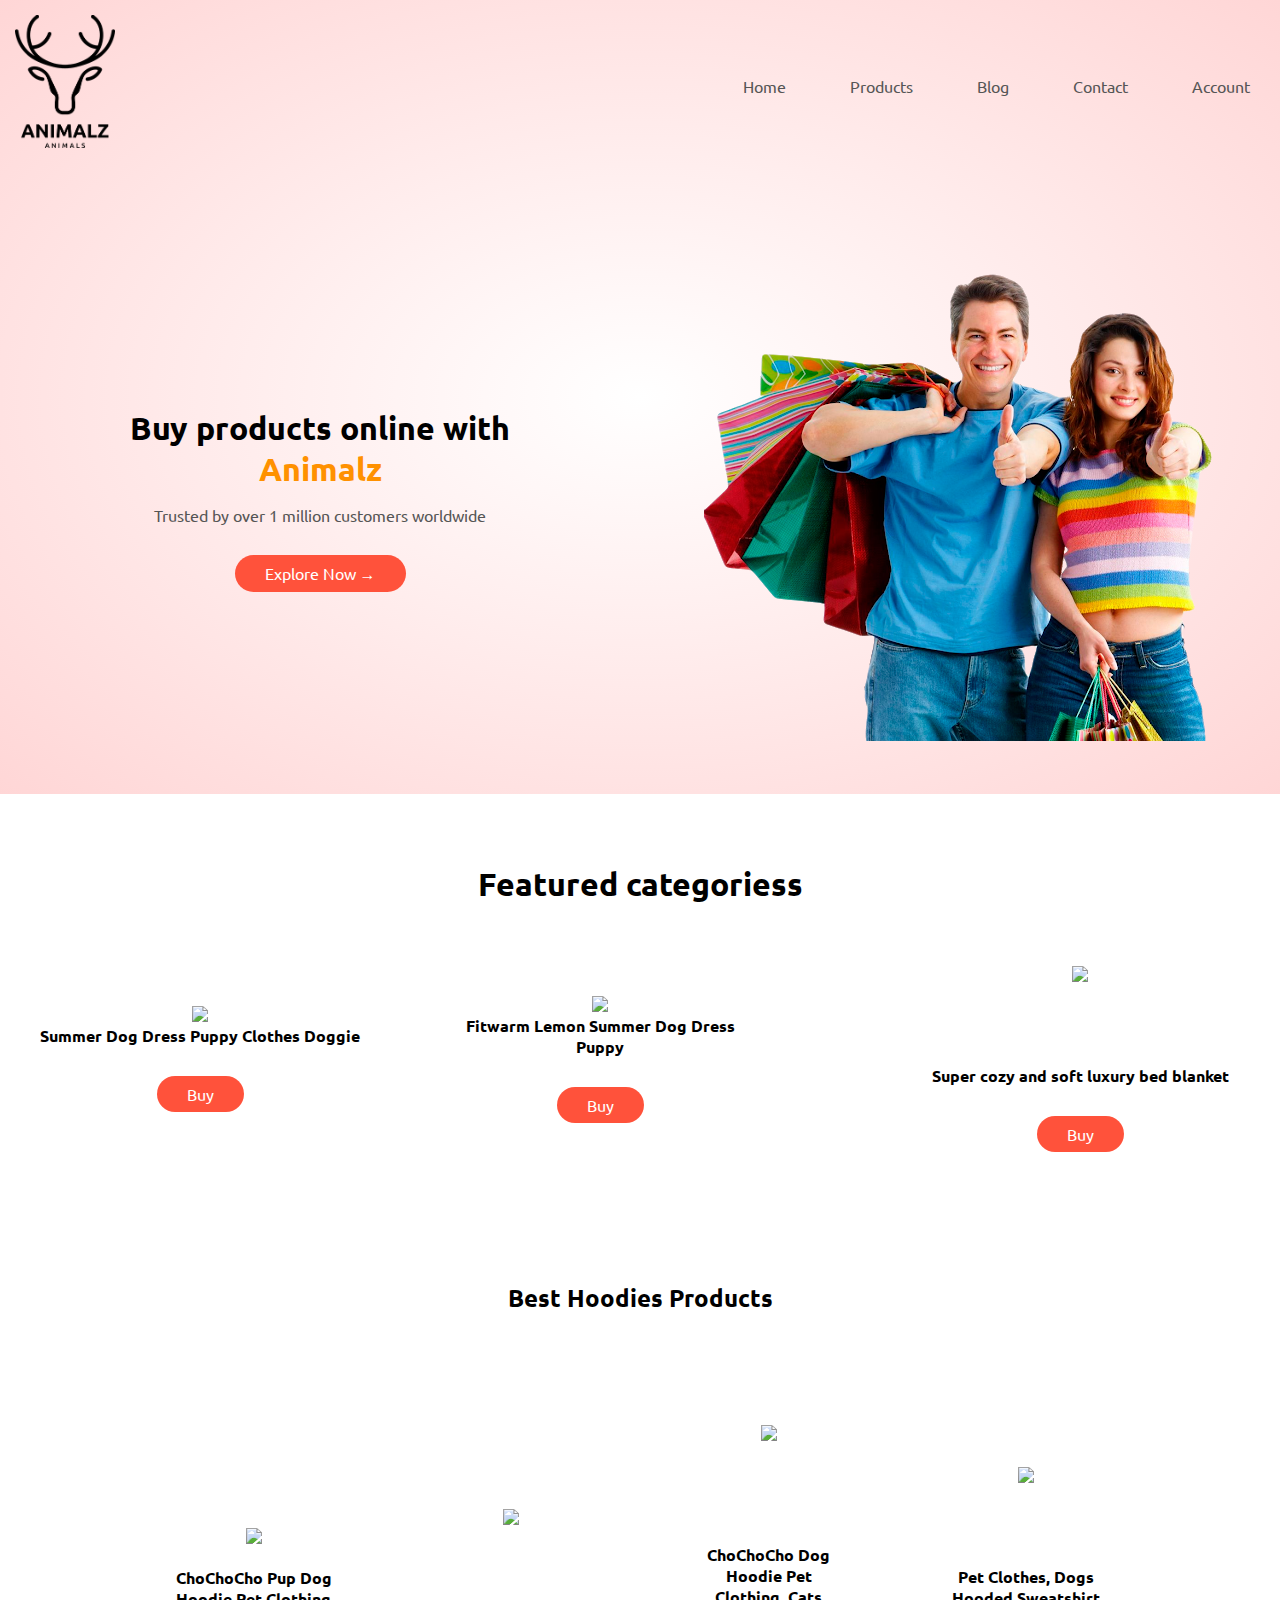
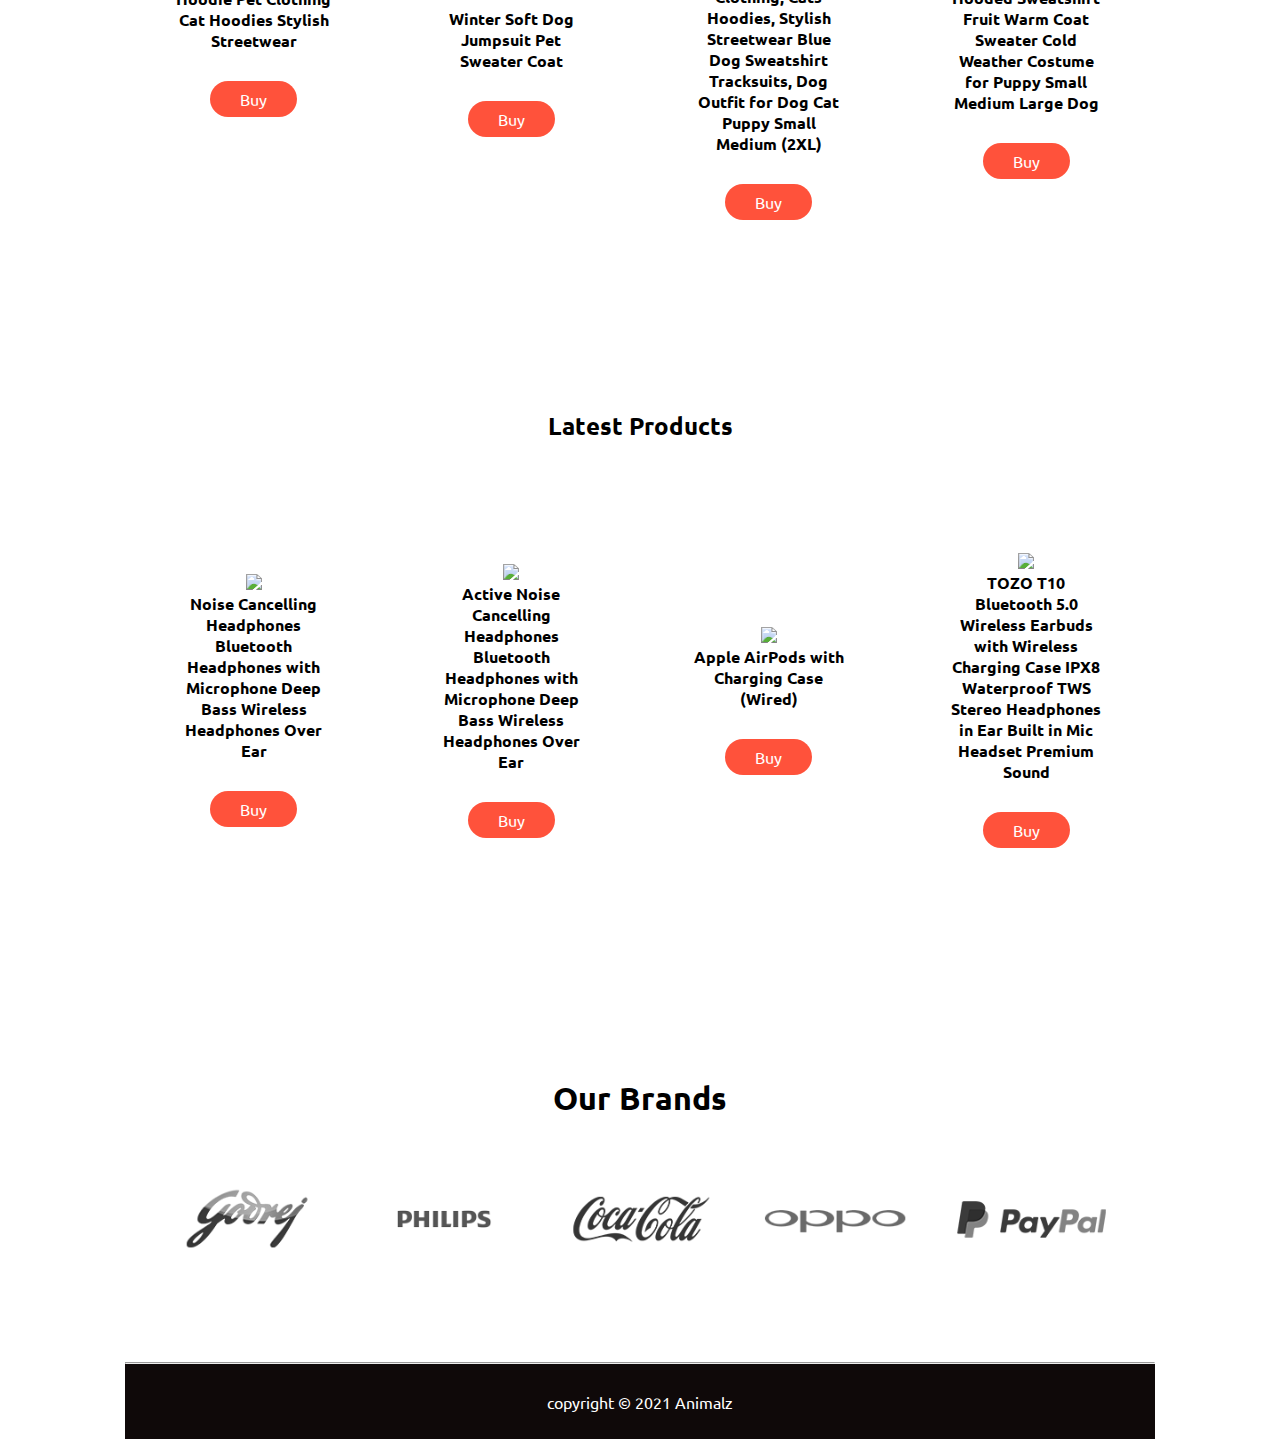
==== commit e5495e99: "index modified" ====
--- a/index.html
+++ b/index.html
@@ -20,7 +20,7 @@
 
         <ul id="navlist">
           <li><a href="./index.html">Home</a></li>
-          <li><a href="./product.html">Products</a></li>
+          <li><a href="./product1.html">Products</a></li>
           <li><a href="">Blog</a></li>
           <li><a href="">Contact</a></li>
           <li><a href="./account.html">Account</a></li>
--- a/style.css
+++ b/style.css
@@ -25,8 +25,6 @@
   margin-top: 15px;
   margin-left: 15px;
 }
-
-
 .navbar ul {
   flex: 1;
   text-align: right;
@@ -60,7 +58,7 @@
   min-width: 300px;
 }
 
-.col-2 img { 
+.col-2 img {
   max-width: 100%;
   padding: 50px 0px;
 }
@@ -92,12 +90,6 @@
   margin-top: 70px;
 }
 
-.menu-icon { 
-  width: 35px;
-  margin-left: 20px;
-  display: flex;
-} 
-
 .categories {
   margin: 70px 0;
 }
@@ -116,15 +108,6 @@
   max-width: 1080px;
   margin: auto;
   padding: 0px 25px;
-}
-
-.title {
-  text-align: center;
-  margin: 60px 0px;
-}
-
-.rating .fa {
-  color: #ff523b;
 }
 
 .col-4 {
@@ -149,6 +132,15 @@
   margin: 60px 0px;
 }
 
+.rating .fa {
+  color: #ff523b;
+}
+
+.title {
+  text-align: center;
+  margin: 60px 0px;
+}
+
 /* Brands */
 
 .brand {
@@ -167,4 +159,53 @@
 
 .col-5 img:hover {
   filter: grayscale(0%);
+}
+
+/* footer */
+.end {
+  background-color: rgb(15, 9, 9);
+  height: 75px;
+  display: flex;
+  justify-content: center;
+  align-items: center;
+  color: white;
+}
+
+.menu-icon {
+  width: 20px;
+  margin-left: 20px;
+  display: none;
+}
+
+/* -----------------------All products---------------------- */
+
+#row-2 {
+  justify-content: space-between;
+  margin: 100px auto 50px;
+}
+
+select {
+  border: 2px solid black;
+}
+
+.page-btn {
+  margin: 25px 0px;
+}
+
+.page-btn span {
+  display: inline-block;
+  border: 1px solid #ff523b;
+  width: 40px;
+  height: 40px;
+  text-align: center;
+  justify-content: center;
+  cursor: pointer;
+  align-items: center;
+}
+.page-btn span a {
+  text-decoration: none;
+}
+.page-btn span:hover {
+  color: white;
+  background: #ff523b;
 }